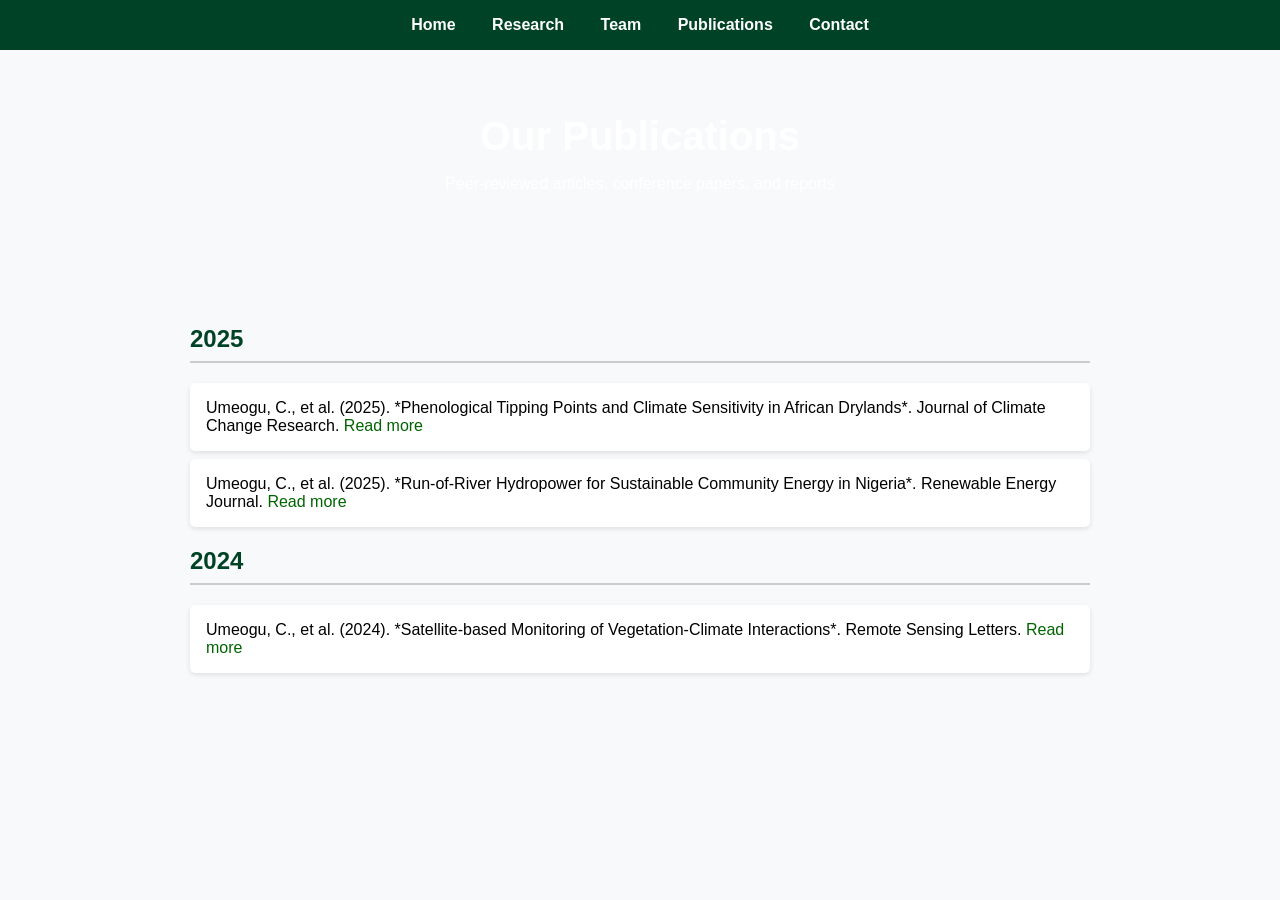
==== publication.html @ fa2fe366 "update" ====
<!DOCTYPE html>
<html lang="en">
<head>
    <meta charset="UTF-8">
    <meta name="viewport" content="width=device-width, initial-scale=1.0">
    <title>Publications | EcoDapt Lab</title>
    <link rel="stylesheet" href="styles.css"> <!-- Link to your existing CSS -->
    <style>
        body {
            font-family: Arial, sans-serif;
            margin: 0;
            background-color: #f8f9fa;
        }
        nav {
            background: #004225;
            padding: 1rem;
            text-align: center;
        }
        nav a {
            color: white;
            margin: 0 1rem;
            text-decoration: none;
            font-weight: bold;
        }
        nav a:hover {
            text-decoration: underline;
        }
        header {
            background: url('images/drone-header.jpg') center/cover no-repeat;
            color: white;
            text-align: center;
            padding: 4rem 1rem;
        }
        header h1 {
            font-size: 2.5rem;
            margin: 0;
        }
        .container {
            max-width: 900px;
            margin: auto;
            padding: 2rem;
        }
        h2 {
            color: #004225;
            border-bottom: 2px solid #ccc;
            padding-bottom: 0.5rem;
        }
        ul.publications {
            list-style: none;
            padding: 0;
        }
        ul.publications li {
            background: white;
            margin: 0.5rem 0;
            padding: 1rem;
            border-radius: 5px;
            box-shadow: 0 2px 5px rgba(0,0,0,0.1);
        }
        ul.publications li a {
            color: #006400;
            text-decoration: none;
        }
        ul.publications li a:hover {
            text-decoration: underline;
        }
    </style>
</head>
<body>

    <!-- Navigation Bar -->
    <nav>
        <a href="index.html">Home</a>
        <a href="research.html">Research</a>
        <a href="team.html">Team</a>
        <a href="publications.html">Publications</a>
        <a href="#contact">Contact</a>
    </nav>

    <!-- Page Header -->
    <header>
        <h1>Our Publications</h1>
        <p>Peer-reviewed articles, conference papers, and reports</p>
    </header>

    <!-- Content -->
    <div class="container">
        <h2>2025</h2>
        <ul class="publications">
            <li>
                Umeogu, C., et al. (2025). *Phenological Tipping Points and Climate Sensitivity in African Drylands*. Journal of Climate Change Research. 
                <a href="#" target="_blank">Read more</a>
            </li>
            <li>
                Umeogu, C., et al. (2025). *Run-of-River Hydropower for Sustainable Community Energy in Nigeria*. Renewable Energy Journal.
                <a href="#" target="_blank">Read more</a>
            </li>
        </ul>

        <h2>2024</h2>
        <ul class="publications">
            <li>
                Umeogu, C., et al. (2024). *Satellite-based Monitoring of Vegetation-Climate Interactions*. Remote Sensing Letters.
                <a href="#" target="_blank">Read more</a>
            </li>
        </ul>
    </div>

</body>
</html>
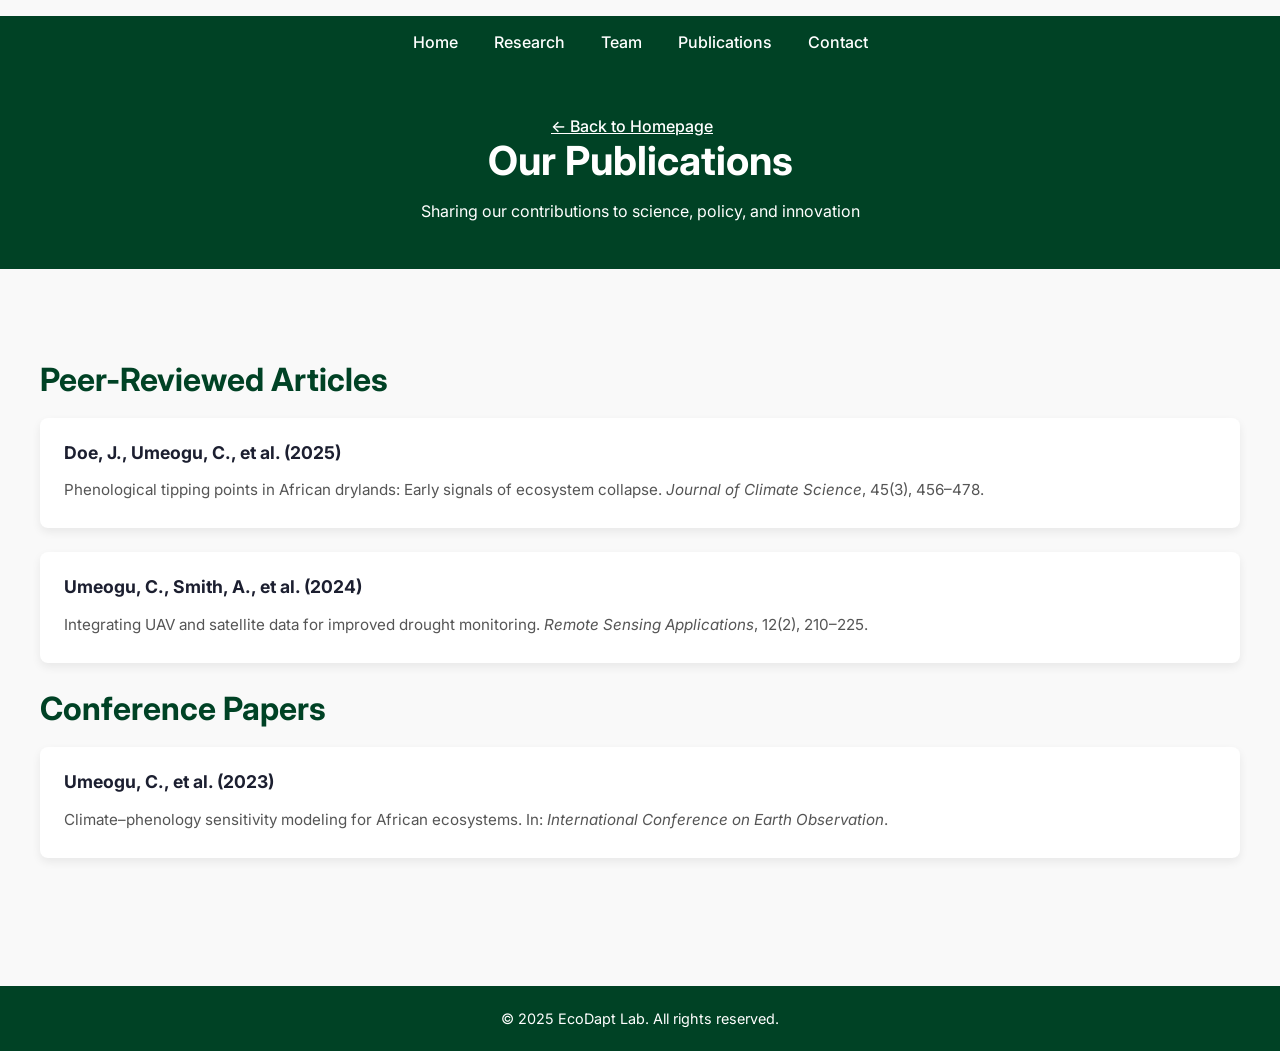
==== commit a1e08500: "Update publication.html" ====
--- a/publication.html
+++ b/publication.html
@@ -1,109 +1,96 @@
 <!DOCTYPE html>
 <html lang="en">
 <head>
-    <meta charset="UTF-8">
-    <meta name="viewport" content="width=device-width, initial-scale=1.0">
-    <title>Publications | EcoDapt Lab</title>
-    <link rel="stylesheet" href="styles.css"> <!-- Link to your existing CSS -->
-    <style>
-        body {
-            font-family: Arial, sans-serif;
-            margin: 0;
-            background-color: #f8f9fa;
-        }
-        nav {
-            background: #004225;
-            padding: 1rem;
-            text-align: center;
-        }
-        nav a {
-            color: white;
-            margin: 0 1rem;
-            text-decoration: none;
-            font-weight: bold;
-        }
-        nav a:hover {
-            text-decoration: underline;
-        }
-        header {
-            background: url('images/drone-header.jpg') center/cover no-repeat;
-            color: white;
-            text-align: center;
-            padding: 4rem 1rem;
-        }
-        header h1 {
-            font-size: 2.5rem;
-            margin: 0;
-        }
-        .container {
-            max-width: 900px;
-            margin: auto;
-            padding: 2rem;
-        }
-        h2 {
-            color: #004225;
-            border-bottom: 2px solid #ccc;
-            padding-bottom: 0.5rem;
-        }
-        ul.publications {
-            list-style: none;
-            padding: 0;
-        }
-        ul.publications li {
-            background: white;
-            margin: 0.5rem 0;
-            padding: 1rem;
-            border-radius: 5px;
-            box-shadow: 0 2px 5px rgba(0,0,0,0.1);
-        }
-        ul.publications li a {
-            color: #006400;
-            text-decoration: none;
-        }
-        ul.publications li a:hover {
-            text-decoration: underline;
-        }
-    </style>
+  <meta charset="UTF-8" />
+  <meta name="viewport" content="width=device-width, initial-scale=1.0"/>
+  <title>Publications | EcoDapt Lab</title>
+  <link href="https://fonts.googleapis.com/css2?family=Inter:wght@400;700&display=swap" rel="stylesheet">
+  <style>
+    body { margin: 0; font-family: 'Inter', sans-serif; background-color: #f9f9f9; color: #333; }
+    header { background-color: #004225; color: white; padding: 2rem; text-align: center; }
+    header h1 { margin: 0; font-size: 2.5rem; }
+    nav { margin-top: 1rem; }
+    nav a {
+      color: #fff;
+      text-decoration: underline;
+      font-weight: 500;
+      margin-right: 1rem;
+    }
+    .section { padding: 4rem 2rem; max-width: 1200px; margin: auto; }
+    .section h2 { font-size: 2rem; margin-bottom: 1.2rem; color: #004225; }
+    .pub-list {
+      display: grid;
+      grid-template-columns: 1fr;
+      gap: 1.5rem;
+    }
+    .pub-item {
+      background: white;
+      border-radius: 8px;
+      box-shadow: 0 4px 10px rgba(0,0,0,0.07);
+      padding: 1.5rem;
+    }
+    .pub-item h3 {
+      margin-top: 0;
+      font-size: 1.1rem;
+      font-weight: 700;
+      color: #1c1f30;
+    }
+    .pub-item p {
+      margin: 0.3rem 0;
+      font-size: 0.95rem;
+      color: #555;
+    }
+    footer {
+      margin-top: 4rem;
+      background: #004225;
+      color: white;
+      text-align: center;
+      padding: 1.5rem;
+      font-size: 0.9rem;
+    }
+  </style>
 </head>
 <body>
+<nav style="background:#004225; padding:1rem; text-align:center;">
+  <a href="index.html" style="color:white; margin:0 1rem; text-decoration:none;">Home</a>
+  <a href="research.html" style="color:white; margin:0 1rem; text-decoration:none;">Research</a>
+  <a href="team.html" style="color:white; margin:0 1rem; text-decoration:none;">Team</a>
+  <a href="publications.html" style="color:white; margin:0 1rem; text-decoration:none;">Publications</a>
+  <a href="#contact" style="color:white; margin:0 1rem; text-decoration:none;">Contact</a>
+</nav>
+<header>
+  <nav>
+    <a href="index.html">← Back to Homepage</a>
+  </nav>
+  <h1>Our Publications</h1>
+  <p>Sharing our contributions to science, policy, and innovation</p>
+</header>
 
-    <!-- Navigation Bar -->
-    <nav>
-        <a href="index.html">Home</a>
-        <a href="research.html">Research</a>
-        <a href="team.html">Team</a>
-        <a href="publications.html">Publications</a>
-        <a href="#contact">Contact</a>
-    </nav>
+<section class="section">
+  <h2>Peer-Reviewed Articles</h2>
+  <div class="pub-list">
+    <div class="pub-item">
+      <h3>Doe, J., Umeogu, C., et al. (2025)</h3>
+      <p>Phenological tipping points in African drylands: Early signals of ecosystem collapse. <em>Journal of Climate Science</em>, 45(3), 456–478.</p>
+    </div>
+    <div class="pub-item">
+      <h3>Umeogu, C., Smith, A., et al. (2024)</h3>
+      <p>Integrating UAV and satellite data for improved drought monitoring. <em>Remote Sensing Applications</em>, 12(2), 210–225.</p>
+    </div>
+  </div>
 
-    <!-- Page Header -->
-    <header>
-        <h1>Our Publications</h1>
-        <p>Peer-reviewed articles, conference papers, and reports</p>
-    </header>
+  <h2>Conference Papers</h2>
+  <div class="pub-list">
+    <div class="pub-item">
+      <h3>Umeogu, C., et al. (2023)</h3>
+      <p>Climate–phenology sensitivity modeling for African ecosystems. In: <em>International Conference on Earth Observation</em>.</p>
+    </div>
+  </div>
+</section>
 
-    <!-- Content -->
-    <div class="container">
-        <h2>2025</h2>
-        <ul class="publications">
-            <li>
-                Umeogu, C., et al. (2025). *Phenological Tipping Points and Climate Sensitivity in African Drylands*. Journal of Climate Change Research. 
-                <a href="#" target="_blank">Read more</a>
-            </li>
-            <li>
-                Umeogu, C., et al. (2025). *Run-of-River Hydropower for Sustainable Community Energy in Nigeria*. Renewable Energy Journal.
-                <a href="#" target="_blank">Read more</a>
-            </li>
-        </ul>
-
-        <h2>2024</h2>
-        <ul class="publications">
-            <li>
-                Umeogu, C., et al. (2024). *Satellite-based Monitoring of Vegetation-Climate Interactions*. Remote Sensing Letters.
-                <a href="#" target="_blank">Read more</a>
-            </li>
-        </ul>
-    </div>
+<footer>
+  &copy; 2025 EcoDapt Lab. All rights reserved.
+</footer>
 
 </body>
 </html>
